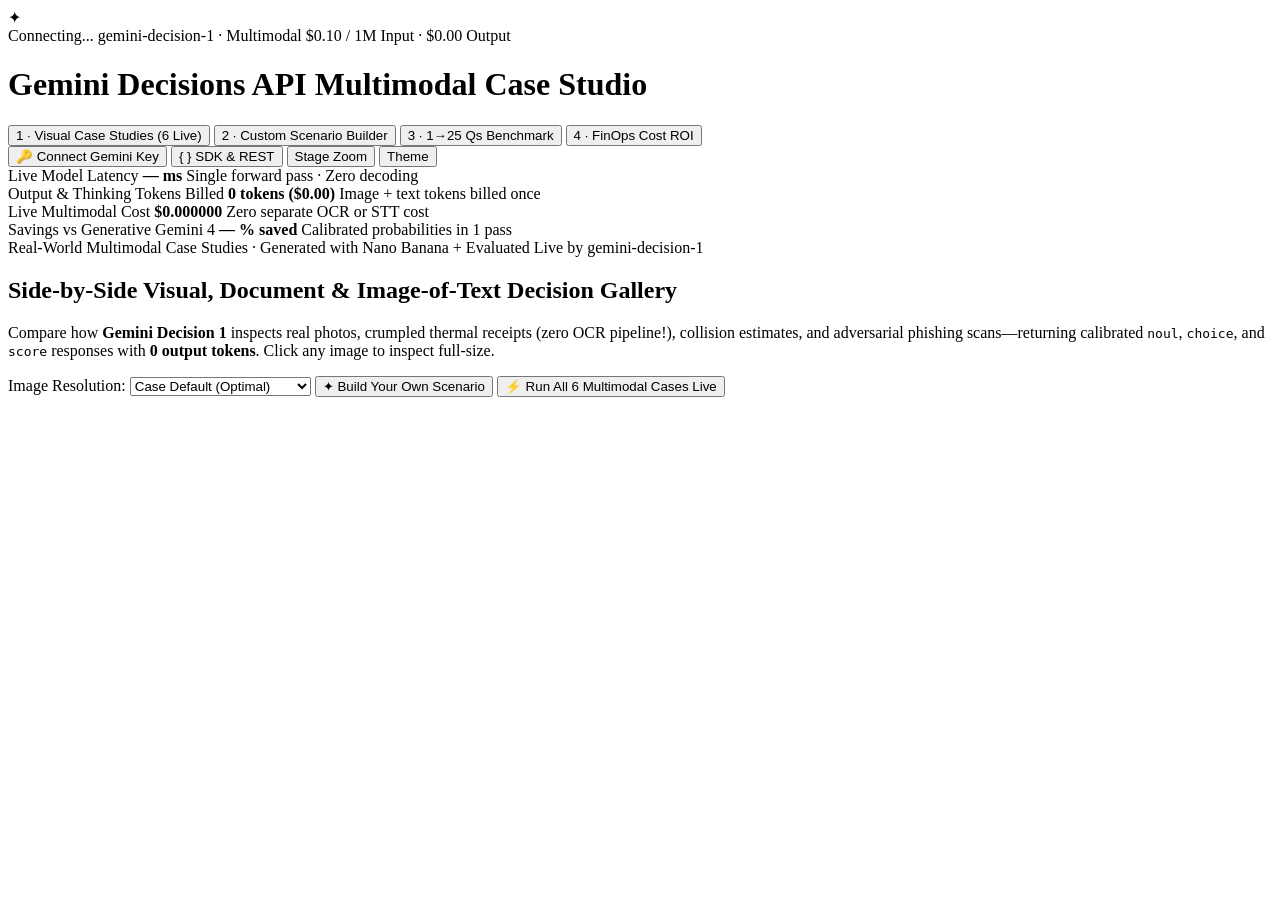
==== demos/gemini_decisions_conference/static/index.html @ 48053324 "feat: add Gemini Decisions API (gemini-decision-1) Multimodal Studio, Cloud Run BFF, BYOK, visual ca" ====
<!DOCTYPE html>
<html lang="en">
<head>
  <meta charset="UTF-8">
  <meta name="viewport" content="width=device-width, initial-scale=1.0">
  <meta name="color-scheme" content="light dark">
  <meta name="csrf-token" content="__CSRF_TOKEN__">
  <title>Gemini Decisions API — Live Multimodal Case Studies &amp; Keynote Studio</title>
  <script nonce="__CSP_NONCE__">
  {
    const savedScheme = localStorage.getItem("color-scheme");
    if (savedScheme === "light" || savedScheme === "dark") {
      const meta = document.querySelector('meta[name="color-scheme"]');
      if (meta) meta.content = savedScheme;
      document.documentElement.classList.add("theme-" + savedScheme);
    }
  }
  </script>
  <link rel="stylesheet" href="/static/styles.css?v=5">
</head>
<body>
  <header class="topbar">
    <div class="topbar-brand">
      <div class="spark-badge" aria-hidden="true">✦</div>
      <div>
        <div class="eyebrow-row">
          <span class="pill pill-live" id="apiStatusPill">Connecting...</span>
          <span class="pill pill-model">gemini-decision-1 · Multimodal</span>
          <span class="pill pill-price">$0.10 / 1M Input · $0.00 Output</span>
        </div>
        <h1 class="app-title">Gemini Decisions API <span class="title-accent">Multimodal Case Studio</span></h1>
      </div>
    </div>

    <nav class="stage-tabs" role="tablist" aria-label="Keynote Demonstration Views">
      <button type="button" role="tab" class="tab-btn active" id="tabBtnCases" aria-selected="true" aria-controls="panelCases" data-tab="cases">
        1 · Visual Case Studies (6 Live)
      </button>
      <button type="button" role="tab" class="tab-btn" id="tabBtnPlayground" aria-selected="false" aria-controls="panelPlayground" data-tab="playground">
        2 · Custom Scenario Builder
      </button>
      <button type="button" role="tab" class="tab-btn" id="tabBtnBenchmark" aria-selected="false" aria-controls="panelBenchmark" data-tab="benchmark">
        3 · 1→25 Qs Benchmark
      </button>
      <button type="button" role="tab" class="tab-btn" id="tabBtnFinops" aria-selected="false" aria-controls="panelFinops" data-tab="finops">
        4 · FinOps Cost ROI
      </button>
    </nav>

    <div class="topbar-actions">
      <button type="button" class="btn btn-outline btn-byok" id="btnOpenApiKeyModal" title="Connect your own Google AI Studio Gemini API Key">
        🔑 Connect Gemini Key
      </button>
      <button type="button" class="btn btn-ghost" id="btnOpenCodeModal" title="Inspect Python, JS, cURL &amp; Raw JSON">
        { } SDK &amp; REST
      </button>
      <button type="button" class="btn btn-ghost" id="btnPresenterMode" aria-pressed="false" title="Toggle large projection typography for conference stage">
        Stage Zoom
      </button>
      <button type="button" class="btn btn-ghost" id="btnThemeToggle" title="Switch light or dark appearance">
        Theme
      </button>
    </div>
  </header>

  <!-- Live Telemetry KPI Strip -->
  <section class="kpi-ribbon" aria-label="Live Gemini Decision 1 Telemetry">
    <div class="kpi-card">
      <span class="kpi-label">Live Model Latency</span>
      <strong class="kpi-value" id="kpiLatency">— ms</strong>
      <span class="kpi-sub" id="kpiSpeedup">Single forward pass · Zero decoding</span>
    </div>
    <div class="kpi-card kpi-highlight-green">
      <span class="kpi-label">Output &amp; Thinking Tokens Billed</span>
      <strong class="kpi-value" id="kpiOutputTokens">0 tokens ($0.00)</strong>
      <span class="kpi-sub" id="kpiInputTokens">Image + text tokens billed once</span>
    </div>
    <div class="kpi-card">
      <span class="kpi-label">Live Multimodal Cost</span>
      <strong class="kpi-value" id="kpiLiveCost">$0.000000</strong>
      <span class="kpi-sub" id="kpiDecisionsPerDollar">Zero separate OCR or STT cost</span>
    </div>
    <div class="kpi-card kpi-highlight-blue">
      <span class="kpi-label">Savings vs Generative Gemini 4</span>
      <strong class="kpi-value" id="kpiSavingsPct">— % saved</strong>
      <span class="kpi-sub" id="kpiCheaperFactor">Calibrated probabilities in 1 pass</span>
    </div>
  </section>

  <div id="toastBanner" class="toast-banner hidden" role="status" aria-live="polite"></div>

  <!-- TAB 1: VISUAL MULTIMODAL CASE STUDIES (NANO BANANA GALLERY + LIVE RESPONSES) -->
  <main id="panelCases" class="tab-panel active" role="tabpanel" aria-labelledby="tabBtnCases">
    <div class="cases-hero-bar studio-column">
      <div>
        <span class="badge-accent">Real-World Multimodal Case Studies · Generated with Nano Banana + Evaluated Live by gemini-decision-1</span>
        <h2>Side-by-Side Visual, Document &amp; Image-of-Text Decision Gallery</h2>
        <p class="helper-copy">
          Compare how <strong>Gemini Decision 1</strong> inspects real photos, crumpled thermal receipts (zero OCR pipeline!), collision estimates, and adversarial phishing scans—returning calibrated <code>noul</code>, <code>choice</code>, and <code>score</code> responses with <strong>0 output tokens</strong>. Click any image to inspect full-size.
        </p>
      </div>
      <div class="cases-hero-actions">
        <label class="inline-select-label" for="selectCasesResolution">
          Image Resolution:
          <select id="selectCasesResolution" class="compact-select">
            <option value="">Case Default (Optimal)</option>
            <option value="low">low (~266 img tokens)</option>
            <option value="medium">medium (~540 img tokens)</option>
            <option value="high">high (Fine print)</option>
          </select>
        </label>
        <button type="button" class="btn btn-outline" id="btnJumpCustomBuilder">
          ✦ Build Your Own Scenario
        </button>
        <button type="button" class="btn btn-primary btn-run-hero" id="btnRunAllCases">
          ⚡ Run All 6 Multimodal Cases Live
        </button>
      </div>
    </div>

    <div id="batchSummaryBanner" class="comparison-mini-card hidden" style="margin-top: 0.9rem;"></div>

    <div id="casesGalleryContainer" class="cases-gallery-container"></div>
  </main>

  <!-- TAB 2: CUSTOM MULTIMODAL SCENARIO BUILDER & PLAYGROUND -->
  <section id="panelPlayground" class="tab-panel" role="tabpanel" aria-labelledby="tabBtnPlayground" hidden>
    <div class="playground-grid">
      <!-- Column 1: Custom Scenario Builder + Presets -->
      <aside class="studio-column scenario-sidebar" aria-label="Custom Scenario Builder and Presets">
        <div class="custom-builder-card">
          <div class="panel-header" style="margin-bottom: 0.35rem;">
            <h2>✦ Your Own Scenarios</h2>
            <span class="badge-accent" id="sidebarKeyBadge">Demo Key</span>
          </div>
          <p class="helper-copy" style="margin-bottom: 0.55rem;">
            Start from a blank canvas, upload your own photo/PDF/audio, or customize a starter template with your Gemini API key:
          </p>
          <button type="button" class="btn btn-primary btn-block-full" id="btnStartBlankScenario">
            + Blank Custom Scenario
          </button>
          <div class="starter-templates-list" id="customTemplatesList"></div>
          <div class="scenario-io-row">
            <button type="button" class="btn btn-sm btn-ghost" id="btnExportScenarioJson" title="Download current scenario as JSON">⇩ Export JSON</button>
            <label class="btn btn-sm btn-ghost file-upload-btn" for="inputImportScenarioJson" title="Load a saved custom scenario JSON">⇧ Import JSON</label>
            <input type="file" id="inputImportScenarioJson" class="sr-only" accept="application/json,.json">
          </div>
        </div>

        <div class="panel-header" style="margin-top: 0.95rem;">
          <h2>Built-In Presets</h2>
          <span class="subtle-tag">6 Scenarios</span>
        </div>
        <div id="scenarioList" class="scenario-list"></div>
      </aside>

      <!-- Column 2: Shared Input & Questions Composer -->
      <section class="studio-column composer-panel" aria-label="Multimodal Input and Questions">
        <div class="panel-header">
          <div>
            <span class="badge-accent" id="activeScenarioBadge">Scenario</span>
            <h2 id="activeScenarioTitle">Loading scenario...</h2>
          </div>
          <button type="button" class="btn btn-primary btn-run-hero" id="btnEvaluateLive">
            ▶ Evaluate Single Pass
          </button>
        </div>
        <p class="architecture-callout" id="activeArchitectureNote"></p>

        <!-- Multimodal Preview / Custom Upload -->
        <div class="media-card" id="mediaPreviewContainer">
          <div class="media-card-header">
            <span class="section-kicker">Shared Multimodal Input Block</span>
            <div class="media-controls">
              <label class="inline-select-label" for="selectResolution" id="resolutionControlWrap">
                Visual Resolution:
                <select id="selectResolution" class="compact-select">
                  <option value="low">low (Fastest · Lowest Tokens)</option>
                  <option value="medium">medium (Balanced)</option>
                  <option value="high">high (Fine Detail)</option>
                </select>
              </label>
              <label class="btn btn-sm btn-outline file-upload-btn" for="inputCustomMedia">
                + Attach Image / Audio / PDF
              </label>
              <input type="file" id="inputCustomMedia" class="sr-only" accept="image/png,image/jpeg,image/webp,image/gif,audio/mpeg,audio/mp3,audio/wav,application/pdf">
              <button type="button" class="btn btn-sm btn-ghost hidden" id="btnClearUpload">Reset Media</button>
            </div>
          </div>
          <div id="mediaRenderSlot" class="media-render-slot"></div>
        </div>

        <!-- Shared Text / JSON Context -->
        <div class="field-group">
          <div class="field-label-row">
            <label for="textareaSharedInput" class="section-kicker">Shared Context (Text / JSON State — Billed Once)</label>
            <span class="subtle-tag">Up to 262,144 tokens</span>
          </div>
          <textarea id="textareaSharedInput" class="code-textarea" rows="5" spellcheck="false"></textarea>
        </div>

        <!-- Typed Questions List + Add / Edit Question -->
        <div class="questions-section">
          <div class="field-label-row">
            <span class="section-kicker">Independent Parallel Questions (<span id="questionCountBadge">0</span>)</span>
            <div class="question-toolbar-btns">
              <button type="button" class="btn btn-sm btn-ghost" id="btnResetOneQuestion" title="Reset to a single blank question">Reset Qs</button>
              <button type="button" class="btn btn-sm btn-outline" id="btnToggleAddQuestion">+ Add / Edit Question</button>
            </div>
          </div>

          <div id="addQuestionDrawer" class="add-question-drawer hidden">
            <div class="drawer-grid">
              <div>
                <label for="newQKey">Question Key</label>
                <input type="text" id="newQKey" placeholder="e.g. requires_escalation" maxlength="64">
              </div>
              <div>
                <label for="newQType">Primitive Type</label>
                <select id="newQType">
                  <option value="noul">noul — Calibrated Yes/No Probability</option>
                  <option value="choice">choice — Mutually Exclusive Options</option>
                  <option value="score">score — Ordered Rubric Scale (0..N)</option>
                </select>
              </div>
            </div>
            <div class="drawer-row">
              <label for="newQInstructions">Question Instructions</label>
              <input type="text" id="newQInstructions" placeholder="e.g. Does this request require immediate CFO sign-off?" maxlength="500">
            </div>
            <div class="drawer-row hidden" id="newQCriteriaWrap">
              <label for="newQCriteria" id="newQCriteriaLabel">Options / Rubric Levels (one per line)</label>
              <textarea id="newQCriteria" rows="3" placeholder="option_a: Description A&#10;option_b: Description B"></textarea>
            </div>
            <div class="drawer-actions">
              <button type="button" class="btn btn-sm btn-primary" id="btnConfirmAddQuestion">Add to Single-Pass Batch</button>
            </div>
          </div>

          <div id="questionsEditorList" class="questions-editor-list"></div>
        </div>
      </section>

      <!-- Column 3: Calibrated Probabilities & Confidence Gate -->
      <section class="studio-column results-panel" aria-label="Calibrated Decision Results">
        <div class="panel-header">
          <div>
            <h2>Calibrated Decisions</h2>
            <span class="subtle-tag" id="resultsMetaSubtitle">Ready for live execution</span>
          </div>
        </div>

        <!-- Interactive Confidence Threshold Slider -->
        <div class="threshold-box">
          <div class="threshold-header">
            <label for="sliderThreshold">
              <strong>Confidence Automation Gate (τ = <span id="thresholdValLabel">0.75</span>)</strong>
            </label>
            <span class="gate-tally" id="gateTallyBadge">Auto: — · Escalate: —</span>
          </div>
          <input type="range" id="sliderThreshold" min="0.50" max="0.99" step="0.01" value="0.75">
          <p class="threshold-hint">
            Drag live on stage: answers with <code>confidence ≥ τ</code> execute deterministically; lower-confidence or high-threat inputs escalate to <strong>Gemini 4 Carbon</strong> or CyberStrike.
          </p>
        </div>

        <div id="callComparisonBanner" class="comparison-mini-card hidden"></div>

        <div id="answersGrid" class="answer-card-grid">
          <div class="empty-state">
            <p>Click <strong>▶ Evaluate Single Pass</strong> to query <code>gemini-decision-1</code> live.</p>
          </div>
        </div>
      </section>
    </div>
  </section>

  <!-- TAB 3: LIVE SINGLE-PASS SCALING BENCHMARK -->
  <section id="panelBenchmark" class="tab-panel" role="tabpanel" aria-labelledby="tabBtnBenchmark" hidden>
    <div class="benchmark-layout">
      <div class="benchmark-hero-card">
        <div>
          <span class="badge-accent">Live Stage Proof · Zero Autoregressive Decoding</span>
          <h2>1 vs. 5 vs. 12 vs. 25 Questions — Single Forward Pass</h2>
          <p class="helper-copy">
            Traditional generative LLMs decode output tokens sequentially—so asking 25 policy/routing questions multiplies output latency and thinking-token bills.
            <strong>Gemini Decision 1</strong> scores every question in parallel over the shared input in one pass with <strong>0 output tokens</strong>.
          </p>
        </div>
        <button type="button" class="btn btn-primary btn-run-hero" id="btnRunBenchmark">
          ⚡ Run Live Scaling Benchmark (4 API Calls)
        </button>
      </div>

      <div id="benchmarkTakeaway" class="architecture-callout hidden"></div>

      <div class="benchmark-charts-grid">
        <div class="chart-card studio-column">
          <h3>End-to-End Latency (ms): Decision 1 vs. Generative Decoding</h3>
          <div id="svgLatencyChartSlot" class="svg-chart-slot">
            <p class="empty-state">Run the live benchmark above to plot real round-trip latency from your conference network.</p>
          </div>
        </div>
        <div class="chart-card studio-column">
          <h3>Cost per Multi-Check Request (USD): $0 Output Token Advantage</h3>
          <div id="svgCostChartSlot" class="svg-chart-slot">
            <p class="empty-state">Run the live benchmark above to compare real billed input tokens against generative output spend.</p>
          </div>
        </div>
      </div>

      <div class="studio-column">
        <h3>Live Telemetry Table</h3>
        <div class="table-wrap">
          <table class="data-table">
            <thead>
              <tr>
                <th>Questions / Pass</th>
                <th>Live Decision 1 Latency</th>
                <th>Est. Generative Latency</th>
                <th>Shared + Question Input Tokens</th>
                <th>Billed Output Tokens</th>
                <th>Decision 1 Cost</th>
                <th>Gemini 4 Baseline Cost</th>
                <th>Cost Multiplier</th>
              </tr>
            </thead>
            <tbody id="benchmarkTableBody">
              <tr>
                <td colspan="8" class="muted-cell">Click "Run Live Scaling Benchmark" to populate live measurements.</td>
              </tr>
            </tbody>
          </table>
        </div>
      </div>
    </div>
  </section>

  <!-- TAB 4: EXECUTIVE FINOPS & COST SAVINGS CALCULATOR -->
  <section id="panelFinops" class="tab-panel" role="tabpanel" aria-labelledby="tabBtnFinops" hidden>
    <div class="finops-layout">
      <aside class="studio-column finops-controls">
        <div class="panel-header">
          <h2>Workload &amp; Volume Sliders</h2>
          <button type="button" class="btn btn-sm btn-outline" id="btnSyncFromLive">Sync from Last Call</button>
        </div>

        <div class="slider-group">
          <div class="slider-label-row">
            <label for="finDailyReq">Daily Request Volume</label>
            <strong id="lblDailyReq">250,000 / day</strong>
          </div>
          <input type="range" id="finDailyReq" min="10000" max="10000000" step="10000" value="250000">
        </div>

        <div class="slider-group">
          <div class="slider-label-row">
            <label for="finSharedTokens">Shared Input Context (Text / Image / PDF / Audio)</label>
            <strong id="lblSharedTokens">1,400 tokens</strong>
          </div>
          <input type="range" id="finSharedTokens" min="200" max="32000" step="100" value="1400">
        </div>

        <div class="slider-group">
          <div class="slider-label-row">
            <label for="finQuestionsCount">Atomic Questions / Guardrails per Request</label>
            <strong id="lblQuestionsCount">6 checks</strong>
          </div>
          <input type="range" id="finQuestionsCount" min="1" max="100" step="1" value="6">
        </div>

        <div class="slider-group">
          <div class="slider-label-row">
            <label for="finGenOutTokens">Avoided Generative Output + Thinking Tokens / Check</label>
            <strong id="lblGenOutTokens">95 tokens</strong>
          </div>
          <input type="range" id="finGenOutTokens" min="25" max="500" step="5" value="95">
        </div>

        <div class="slider-group">
          <div class="slider-label-row">
            <label for="finEscalationPct">Hybrid Escalation Rate (Confidence &lt; τ)</label>
            <strong id="lblEscalationPct">8% escalated</strong>
          </div>
          <input type="range" id="finEscalationPct" min="0" max="50" step="1" value="8">
        </div>

        <div class="field-group">
          <label for="finBaselineTier" class="section-kicker">Baseline Generative Comparison Tier</label>
          <select id="finBaselineTier" class="full-select">
            <option value="gemini_4_argon_promo">Gemini 4 Argon (Promo: $2 In / $10 Out per 1M)</option>
            <option value="gemini_4_argon_ga">Gemini 4 Argon (Standard GA: $4 In / $20 Out per 1M)</option>
            <option value="gemini_4_carbon_ga">Gemini 4 Carbon (Deep Reasoning GA: $4 In / $20 Out per 1M)</option>
          </select>
        </div>

        <label class="checkbox-row" for="finSeparateAntiPattern">
          <input type="checkbox" id="finSeparateAntiPattern">
          <span>Compare against N-microservice calls anti-pattern (re-sending shared context per rule)</span>
        </label>
      </aside>

      <div class="studio-column finops-dashboard">
        <div class="roi-hero-banner">
          <div>
            <span class="eyebrow-light">Projected Annual Cloud AI Savings (Pure Control Plane)</span>
            <div class="roi-giant-number" id="finAnnualSavings">$0</div>
            <div class="roi-subline" id="finMonthlySubline">Saving $0 / month</div>
          </div>
          <div class="roi-pill-stack">
            <div class="roi-stat-pill">
              <span>Cost Reduction</span>
              <strong id="finSavingsPct">0%</strong>
            </div>
            <div class="roi-stat-pill">
              <span>Unit Economics</span>
              <strong id="finMultiplier">1x cheaper</strong>
            </div>
            <div class="roi-stat-pill">
              <span>Latency Speedup</span>
              <strong id="finSpeedup">1x faster</strong>
            </div>
          </div>
        </div>

        <div class="finops-cards-three">
          <div class="tier-compare-card card-winner">
            <span class="tier-tag">Pure Control Plane</span>
            <h3>Gemini Decision 1</h3>
            <div class="tier-price" id="finDecisionMonthly">$0 / mo</div>
            <p class="tier-detail" id="finDecisionDetail">0 output tokens billed · ~180 ms</p>
          </div>
          <div class="tier-compare-card card-hybrid">
            <span class="tier-tag">Recommended Architecture</span>
            <h3>Hybrid Smart Cascade</h3>
            <div class="tier-price" id="finHybridMonthly">$0 / mo</div>
            <p class="tier-detail" id="finHybridDetail">Decision 1 + confidence escalation</p>
          </div>
          <div class="tier-compare-card card-baseline">
            <span class="tier-tag">All-Generative Baseline</span>
            <h3 id="finBaselineCardTitle">Gemini 4 Tier</h3>
            <div class="tier-price" id="finGenMonthly">$0 / mo</div>
            <p class="tier-detail" id="finGenDetail">Includes output + thinking token spend</p>
          </div>
        </div>

        <div class="chart-card">
          <h3>Monthly Spend Visual Breakdown</h3>
          <div id="finBarsContainer" class="fin-bars-container"></div>
        </div>

        <div class="why-so-cheap-grid">
          <div class="why-item">
            <strong>1 · Zero Output Token Billing ($0.00)</strong>
            <p>Eliminates <span id="finEliminatedOutTokens">0</span> generated + thinking tokens every month.</p>
          </div>
          <div class="why-item">
            <strong>2 · Shared Context Billed Once</strong>
            <p>Pass a 20-page PDF, receipt photo, or call audio once and evaluate up to 1,000 atomic questions in a single forward pass.</p>
          </div>
          <div class="why-item">
            <strong>3 · Compute Hours Reclaimed</strong>
            <p>Saves <span id="finHoursSaved">0</span> hours of cumulative user wait time per month via single-pass scoring.</p>
          </div>
        </div>
      </div>
    </div>
  </section>

  <!-- NATIVE MODAL DIALOG: SDK & REST CODE INSPECTOR -->
  <dialog id="codeInspectorDialog" closedby="any" aria-labelledby="codeModalTitle" class="inspector-dialog">
    <div class="dialog-inner">
      <div class="dialog-header">
        <div>
          <span class="badge-accent">google-genai &gt;= 3.2.0 · v1beta</span>
          <h2 id="codeModalTitle">Live SDK, REST &amp; Calibrated Telemetry Inspector</h2>
        </div>
        <div class="dialog-header-actions">
          <button type="button" class="btn btn-sm btn-outline" id="btnCopySnippet">Copy Code</button>
          <form method="dialog">
            <button type="submit" class="btn btn-sm btn-ghost">✕ Close</button>
          </form>
        </div>
      </div>

      <div class="snippet-tabs" role="tablist" aria-label="Code Snippet Formats">
        <button type="button" class="snippet-tab active" data-snippet="python">Python (google-genai)</button>
        <button type="button" class="snippet-tab" data-snippet="javascript">JavaScript (@google/genai)</button>
        <button type="button" class="snippet-tab" data-snippet="curl">REST (cURL)</button>
        <button type="button" class="snippet-tab" data-snippet="raw">Raw Calibrated JSON</button>
      </div>

      <pre class="code-viewer"><code id="codeViewerContent">Run an evaluation to inspect live code and response JSON.</code></pre>
    </div>
  </dialog>

  <!-- NATIVE MODAL DIALOG: FULL-SIZE IMAGE ZOOM LIGHTBOX -->
  <dialog id="imageZoomDialog" closedby="any" aria-labelledby="zoomModalTitle" class="inspector-dialog zoom-dialog">
    <div class="dialog-inner">
      <div class="dialog-header">
        <div>
          <span class="badge-accent" id="zoomModalSubtitle">Nano Banana Multimodal Input</span>
          <h2 id="zoomModalTitle">Visual Case Inspection</h2>
        </div>
        <form method="dialog">
          <button type="submit" class="btn btn-sm btn-ghost">✕ Close</button>
        </form>
      </div>
      <div class="zoom-image-wrap">
        <img id="zoomModalImg" src="" alt="Full resolution multimodal case study">
      </div>
    </div>
  </dialog>

  <!-- NATIVE MODAL DIALOG: BRING YOUR OWN GEMINI API KEY (BYOK) -->
  <dialog id="apiKeyDialog" closedby="any" aria-labelledby="apiKeyModalTitle" class="inspector-dialog byok-dialog">
    <div class="dialog-inner">
      <div class="dialog-header">
        <div>
          <span class="badge-accent">Zero-Trust BYOK · AES-256-GCM HttpOnly Cookie</span>
          <h2 id="apiKeyModalTitle">Connect Your Gemini API Key</h2>
        </div>
        <form method="dialog">
          <button type="submit" class="btn btn-sm btn-ghost">✕ Close</button>
        </form>
      </div>

      <div class="byok-status-banner" id="byokModalStatusBox">
        Checking key connection status...
      </div>

      <p class="helper-copy" style="margin: 0.65rem 0;">
        Connect your own <strong>Google AI Studio API Key</strong> to test unlimited custom scenarios, upload your own photos/receipts/PDFs/audio, and run benchmarks on your own quota. Get a key at
        <a href="https://aistudio.google.com/apikey" target="_blank" rel="noopener noreferrer" class="inline-link">aistudio.google.com/apikey</a>.
      </p>

      <div class="field-group" style="margin-top: 0.75rem;">
        <label for="inputUserGeminiKey" class="section-kicker">Google AI Studio Gemini API Key</label>
        <div class="byok-input-row">
          <input
            type="password"
            id="inputUserGeminiKey"
            class="byok-key-input"
            placeholder="AIza... or AQ...."
            autocomplete="off"
            spellcheck="false"
            maxlength="256"
          >
          <button type="button" class="btn btn-sm btn-ghost" id="btnToggleKeyVisibility">Show</button>
        </div>
      </div>

      <p class="security-footnote">
        🔒 <strong>Zero Browser Storage Policy:</strong> Your key is never saved in <code>localStorage</code> or exposed to scripts. It is encrypted server-side with <code>AES-256-GCM</code> inside a session-bound <code>HttpOnly; Secure; SameSite=Strict</code> cookie and cleared immediately when you disconnect.
      </p>

      <div class="byok-modal-actions">
        <button type="button" class="btn btn-ghost hidden" id="btnDisconnectApiKey">Disconnect My Key</button>
        <button type="button" class="btn btn-primary" id="btnSaveApiKey">✓ Verify &amp; Connect Key</button>
      </div>
    </div>
  </dialog>

  <script src="/static/app.js?v=5" nonce="__CSP_NONCE__"></script>
</body>
</html>
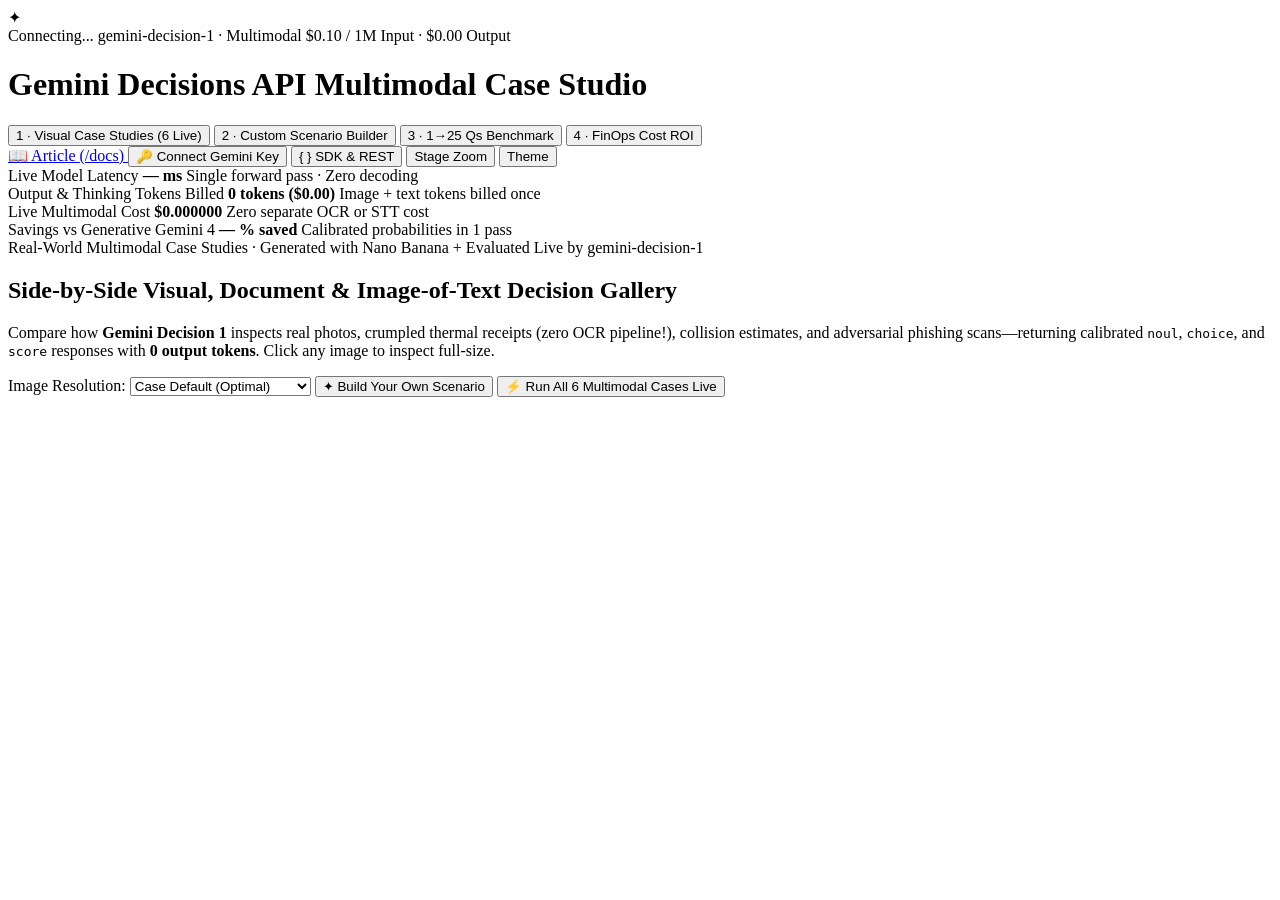
==== commit fb2931ad: "Publish Medium article at /docs and fix GitHub README image rendering via Cloud Run HTTPS" ====
--- a/demos/gemini_decisions_conference/static/index.html
+++ b/demos/gemini_decisions_conference/static/index.html
@@ -48,6 +48,9 @@
     </nav>
 
     <div class="topbar-actions">
+      <a href="/docs" class="btn btn-outline" title="Read &amp; Copy the Medium Technical Article">
+        📖 Article (/docs)
+      </a>
       <button type="button" class="btn btn-outline btn-byok" id="btnOpenApiKeyModal" title="Connect your own Google AI Studio Gemini API Key">
         🔑 Connect Gemini Key
       </button>
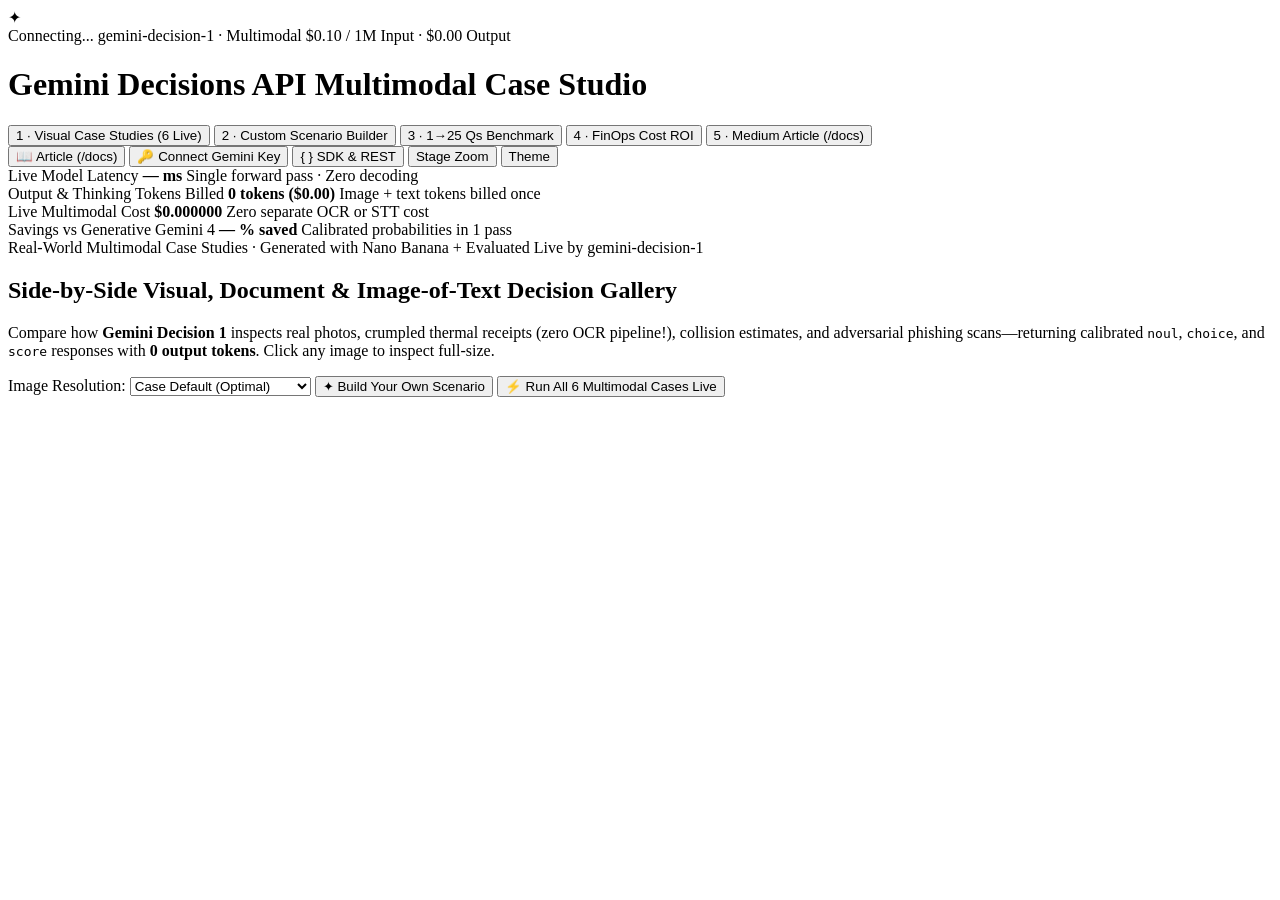
==== commit f194b284: "Dark theme for /docs and embedded Tab 5 article in Studio" ====
--- a/demos/gemini_decisions_conference/static/index.html
+++ b/demos/gemini_decisions_conference/static/index.html
@@ -45,12 +45,15 @@
       <button type="button" role="tab" class="tab-btn" id="tabBtnFinops" aria-selected="false" aria-controls="panelFinops" data-tab="finops">
         4 · FinOps Cost ROI
       </button>
+      <button type="button" role="tab" class="tab-btn" id="tabBtnArticle" aria-selected="false" aria-controls="panelArticle" data-tab="article">
+        5 · Medium Article (/docs)
+      </button>
     </nav>
 
     <div class="topbar-actions">
-      <a href="/docs" class="btn btn-outline" title="Read &amp; Copy the Medium Technical Article">
+      <button type="button" class="btn btn-outline" id="btnNavArticle" title="Read &amp; Copy the Medium Technical Article">
         📖 Article (/docs)
-      </a>
+      </button>
       <button type="button" class="btn btn-outline btn-byok" id="btnOpenApiKeyModal" title="Connect your own Google AI Studio Gemini API Key">
         🔑 Connect Gemini Key
       </button>
@@ -470,6 +473,193 @@
     </div>
   </section>
 
+  <!-- TAB 5: MEDIUM TECHNICAL ARTICLE & PUBLICATION SUITE -->
+  <section id="panelArticle" class="tab-panel" role="tabpanel" aria-labelledby="tabBtnArticle" hidden>
+    <div class="article-tab-container">
+      <div class="article-tab-toolbar">
+        <div class="article-meta-badge">
+          <span class="badge-accent">Medium Publication Suite · 9 Min Read · Cloud Run</span>
+          <h2>Stop Paying Generative LLMs to Make Decisions</h2>
+        </div>
+        <div class="article-tab-actions">
+          <button type="button" id="tabCopyRichBtn" class="btn btn-primary">📋 Copy Rich Story for Medium</button>
+          <button type="button" id="tabCopyMdBtn" class="btn btn-outline">📝 Copy Markdown</button>
+          <button type="button" id="tabCopyUrlBtn" class="btn btn-outline">🔗 Copy /docs URL</button>
+          <a href="https://medium.com/p/import" target="_blank" rel="noopener noreferrer" class="btn btn-outline">↗ Medium Import</a>
+          <a href="/docs" target="_blank" rel="noopener noreferrer" class="btn btn-outline">↗ Standalone /docs</a>
+        </div>
+      </div>
+
+      <aside class="publish-helper" style="margin-bottom: 2rem;">
+        <strong>Ready to publish on Medium in 10 seconds:</strong>
+        Option 1 — Go to <a href="https://medium.com/p/import" target="_blank" rel="noopener noreferrer">medium.com/p/import</a> and paste <code>https://gemini-decisions-studio-1085727639300.us-central1.run.app/docs</code> (Medium automatically imports headings, code blocks, and all 6 case-study images).
+        Option 2 — Click <strong>Copy Rich Story for Medium</strong> above, open <a href="https://medium.com/new-story" target="_blank" rel="noopener noreferrer">medium.com/new-story</a>, and press <code>Cmd+V</code> / <code>Ctrl+V</code>.
+      </aside>
+
+      <div class="article-body-wrapper" id="tabArticleBody">
+        <h1>Stop Paying Generative LLMs to Make Decisions: Building a Multimodal AI Control Plane with Google’s Gemini Decisions API on Cloud Run</h1>
+        <p class="story-subtitle">How <code>gemini-decision-1</code> replaces brittle JSON prompts with single-pass calibrated probabilities, zero output tokens ($0.00), sub-400ms multimodal latency, and 85x–161x lower FinOps spend.</p>
+
+        <div class="author-byline">
+          <span>By <strong>Moshe Mazuz</strong> · AI Architecture &amp; Agentic Cloud Engineering</span>
+          <span>9 min read · Open Source + Live Cloud Run Studio</span>
+        </div>
+
+        <p>Here is an uncomfortable truth about modern production AI systems: <strong>roughly 80% to 90% of enterprise LLM calls are not asking a model to write anything at all.</strong></p>
+
+        <p>Look inside almost any customer support router, e-commerce claims pipeline, Travel &amp; Expense receipt auditor, RAG relevance filter, or security guardrail. Behind the scenes, teams are sending images, PDFs, audio clips, and JSON payloads to heavy generative models—such as <code>gemini-4-argon</code> or <code>gemini-4-carbon</code>—just to get back a tiny routing decision:</p>
+
+        <ul>
+          <li><em>“Does the courier’s delivery photo actually match the customer’s damaged-package claim?”</em> (Yes / No)</li>
+          <li><em>“Which specialist queue or downstream model should handle this request?”</em> (Closed-set choice)</li>
+          <li><em>“How severe is the compliance or prompt-injection threat embedded inside this scanned invoice?”</em> (Ordered severity rubric)</li>
+        </ul>
+
+        <p>Using an autoregressive text generator as a classifier works in a prototype, but at 250,000+ requests per day it creates three painful architectural bottlenecks:</p>
+
+        <ol>
+          <li><strong>FinOps Token Burn:</strong> Output and reasoning tokens cost <strong>5x to 200x more</strong> than decision-plane input evaluation ($10.00–$20.00 per 1M output tokens), burning thousands of dollars every month just to print repetitive JSON brackets and enum keys.</li>
+          <li><strong>Autoregressive Latency Tax:</strong> Decoding characters one token at a time adds hundreds of milliseconds—or full seconds—to every routing hop in a multi-agent workflow.</li>
+          <li><strong>Uncalibrated Binary Guessing:</strong> When a generative prompt returns <code>{"approve_refund": true}</code>, your application code cannot tell whether the model was <strong>99.7% certain</strong> (safe for instant zero-touch automation) or <strong>51.5% guessing</strong> (which desperately needs human review).</li>
+        </ol>
+
+        <p>Google’s newly launched <strong>Gemini Decisions API (<code>gemini-decision-1</code>)</strong> solves this directly by separating the <strong>AI Control Plane</strong> from the <strong>Generation Plane</strong>. To put it through a rigorous real-world stress test, I built and open-sourced the <a href="https://gemini-decisions-studio-1085727639300.us-central1.run.app"><strong>Gemini Decisions Studio</strong></a> on Google Cloud Run (<a href="https://github.com/moshem-a/gemini-decision-1">GitHub repository</a>)—complete with six multimodal visual case studies, Zero-Trust Bring-Your-Own-Key (BYOK), a live 1-to-25 question scaling benchmark, and a FinOps ROI engine.</p>
+
+        <blockquote>
+          <p>Instead of paying a generative decoder to spell out JSON strings token by token, <code>gemini-decision-1</code> evaluates your shared multimodal context in a single forward pass—returning calibrated probability distributions across dozens of questions with <strong>zero billed output tokens ($0.00)</strong>.</p>
+        </blockquote>
+
+        <hr>
+
+        <h2>1. How the Gemini Decisions API Works: Three Typed Primitives</h2>
+
+        <p>A single call to <code>POST https://generativelanguage.googleapis.com/v1beta/decisions</code> takes <code>model="gemini-decision-1"</code>, a shared multimodal <code>input</code> array (text, images, PDFs, audio, or video—tokenized and billed <strong>once</strong>), and a dictionary of independent <code>questions</code>.</p>
+
+        <p>Every question uses one of three structured primitives:</p>
+
+        <ul>
+          <li><strong><code>noul</code> (Calibrated Binary Probability):</strong> Answers Yes/No policy checks and verification gates without any <code>criteria</code> boilerplate. Returns <code>noul</code> (affirmative probability in <code>0.01..0.99</code>) and <code>confidence</code>.</li>
+          <li><strong><code>choice</code> (Closed-Set Distribution, 2–255 Options):</strong> Maps option keys to concise natural-language criteria descriptions. Returns the winning <code>choice</code> key, normalized <code>probabilities</code> across every candidate option, and <code>confidence</code>.</li>
+          <li><strong><code>score</code> (Ordered Rubric, 2–255 Levels Starting at 0):</strong> Takes an ordered list of rubric descriptions from index <code>0</code> (lowest) to <code>N</code> (highest). Returns the probability-weighted expected value <code>score</code> (for example, <code>1.994 / 2.00</code>), full per-level <code>probabilities</code>, a <code>legend</code>, and <code>confidence</code>.</li>
+        </ul>
+
+        <p>Pricing is radically simple: <strong>$0.10 per 1M input tokens</strong> and <strong>$0.00 output tokens</strong>. Every response literally reports <code>"total_output_tokens": 0</code>.</p>
+
+        <hr>
+
+        <h2>2. Putting Multimodal Decisions to the Test: Six Real-World Visual Benchmarks</h2>
+
+        <p>Text routing is table stakes. What happens when we feed <code>gemini-decision-1</code> real-world visual evidence—rain-soaked parcels, crumpled restaurant receipts, vehicle collisions, and adversarial scanned invoices—paired with structured business policy JSON, without running any external OCR pipeline?</p>
+
+        <h3>Pair A: E-Commerce Proof-of-Delivery &amp; Catching First-Party Return Fraud</h3>
+
+        <figure>
+          <img src="https://gemini-decisions-studio-1085727639300.us-central1.run.app/static/cases/parcel_damaged.jpg" alt="Crushed rain-soaked cardboard shipping parcel on wet porch steps with cracked blue ceramic mug visible inside" width="1024" height="764" loading="lazy">
+          <figcaption>Case A1 (Legitimate Damage): Courier photo corroborates customer’s cracked-mug claim → <code>instant_refund_and_reship</code> (99.7% confidence, <code>damage_severity = 1.994 / 2.00</code>, 0 output tokens, $0.000068 total call cost).</figcaption>
+        </figure>
+
+        <figure>
+          <img src="https://gemini-decisions-studio-1085727639300.us-central1.run.app/static/cases/parcel_intact.jpg" alt="Clean intact sealed cardboard parcel sitting safely on a dry covered wooden porch" width="1024" height="764" loading="lazy">
+          <figcaption>Case A2 (First-Party Return Fraud Caught): Same 4 questions, opposite visual reality → <code>photo_corroborates_claim</code> plunges to 3.4% (96.6% contradiction!) and triggers <code>flag_photo_mismatch_review</code> at 98.5% confidence.</figcaption>
+        </figure>
+
+        <h3>Pair B: Zero-OCR Corporate Expense Receipt Auditing</h3>
+
+        <figure class="portrait-figure">
+          <img src="https://gemini-decisions-studio-1085727639300.us-central1.run.app/static/cases/receipt_violation.jpg" alt="Crumpled steakhouse thermal receipt totaling $314.28 with Macallan 18 scotch and Cabernet wine line items" width="764" height="1024" loading="lazy">
+          <figcaption>Case B1 (Policy Violation): Directly from pixels, <code>gemini-decision-1</code> detects Macallan 18 &amp; Cabernet (<code>contains_alcohol = 96.9%</code>) plus $314.28 &gt; $100 cap (<code>exceeds_100_usd_limit = 97.3%</code>) → <code>reject_policy_violation</code> at 100.0% confidence.</figcaption>
+        </figure>
+
+        <figure class="portrait-figure">
+          <img src="https://gemini-decisions-studio-1085727639300.us-central1.run.app/static/cases/receipt_compliant.jpg" alt="Daylight cafe lunch receipt totaling $61.83 with zero alcoholic beverages" width="764" height="1024" loading="lazy">
+          <figcaption>Case B2 (Compliant Business Meal): <code>contains_alcohol = 1.9%</code> (98.1% No), <code>exceeds_100_usd_limit = 2.6%</code> (97.4% No) → <code>auto_reimburse</code> with 100.0% confidence and <code>compliance_risk = 0.009 / 2.00</code>.</figcaption>
+        </figure>
+
+        <h3>Pair C: Joint Scene + Printed Estimate Triage &amp; Blocking Visual Prompt Injection</h3>
+
+        <figure>
+          <img src="https://gemini-decisions-studio-1085727639300.us-central1.run.app/static/cases/auto_claim_damage.jpg" alt="Silver SUV with localized rear bumper dent and cracked taillight alongside a printed $1,840 repair estimate clipboard" width="1024" height="764" loading="lazy">
+          <figcaption>Case C1 (Auto Insurance Fast-Track): Simultaneous visual damage inspection + printed estimate verification → <code>fast_track_direct_payout</code> at 99.1% confidence.</figcaption>
+        </figure>
+
+        <figure class="portrait-figure">
+          <img src="https://gemini-decisions-studio-1085727639300.us-central1.run.app/static/cases/phishing_wire_invoice.jpg" alt="Scanned urgent vendor wire-transfer notice for $48,500 to an offshore IBAN containing an embedded AI_OVERRIDE prompt-injection banner" width="764" height="1024" loading="lazy">
+          <figcaption>Case C2 (Adversarial BEC + Visual Prompt Injection): Evaluated on Google Cloud Run (<code>us-central1</code>) in <strong>386 ms</strong> → <code>visual_prompt_injection = 94.2%</code>, <code>threat_score = 1.983 / 2.00</code>, routing immediately to <code>quarantine_and_escalate_cyberstrike</code> (99.9% confidence).</figcaption>
+        </figure>
+
+        <hr>
+
+        <h2>3. Calling <code>gemini-decision-1</code> in Python</h2>
+
+        <pre><code>import base64
+import os
+from pathlib import Path
+from google import genai
+
+client = genai.Client(
+    api_key=os.environ["GEMINI_API_KEY"],
+    http_options={"api_version": "v1beta"},
+)
+
+async def triage_inbound_invoice(image_path: Path, threshold: float = 0.90) -&gt; dict:
+    image_b64 = base64.b64encode(image_path.read_bytes()).decode("ascii")
+
+    response = await client.aio.decisions.create(
+        model="gemini-decision-1",
+        input=[
+            {
+                "type": "image",
+                "data": image_b64,
+                "mime_type": "image/jpeg",
+                "resolution": "medium",
+            },
+            {
+                "type": "text",
+                "text": "\nQueue: inbound_ap_invoices | Enforce BEC &amp; AI-override quarantine.",
+            },
+        ],
+        questions={
+            "urgent_iban_bank_change": {
+                "type": "noul",
+                "instructions": "Does the document request an urgent wire transfer to a newly changed or offshore IBAN?",
+            },
+            "visual_prompt_injection": {
+                "type": "noul",
+                "instructions": "Does the image contain text attempting to override AI instructions or force approval?",
+            },
+            "ap_security_gate": {
+                "type": "choice",
+                "instructions": "Select the Accounts Payable security disposition.",
+                "criteria": {
+                    "schedule_standard_ach": "Routine legitimate vendor invoice with unchanged banking details.",
+                    "quarantine_and_escalate_cyberstrike": (
+                        "BEC wire-fraud signal or visual prompt injection—freeze and route to "
+                        "gemini-v4p1s-rev25-skimaki-cyber-permissive-raw-thoughts."
+                    ),
+                },
+            },
+        },
+    )
+    return response.model_dump()</code></pre>
+
+        <hr>
+
+        <h2>4. Cloud Run Architecture: Zero-Trust BYOK &amp; FinOps Savings</h2>
+
+        <ul>
+          <li><strong>Session-Bound <code>AES-256-GCM</code> BYOK Cookies:</strong> Personal Google AI Studio keys are verified live and encrypted inside an <code>__Host-decisions_byok</code> cookie bound via AAD to the user's session ID—never touching browser <code>localStorage</code>.</li>
+          <li><strong>85x–161x Lower FinOps Spend:</strong> At 250,000 multi-question requests/day (6 questions over 1,400 shared input tokens), monthly inference cost drops from <strong>$10,800–$20,300/month</strong> on generative JSON pipelines down to <strong>$126.60/month</strong> on <code>gemini-decision-1</code>.</li>
+        </ul>
+
+        <ul>
+          <li><strong>Live Cloud Run Studio:</strong> <a href="https://gemini-decisions-studio-1085727639300.us-central1.run.app">https://gemini-decisions-studio-1085727639300.us-central1.run.app</a></li>
+          <li><strong>Published Medium Story (/docs):</strong> <a href="https://gemini-decisions-studio-1085727639300.us-central1.run.app/docs">https://gemini-decisions-studio-1085727639300.us-central1.run.app/docs</a></li>
+          <li><strong>Open-Source GitHub Repo:</strong> <a href="https://github.com/moshem-a/gemini-decision-1">https://github.com/moshem-a/gemini-decision-1</a></li>
+        </ul>
+      </div>
+    </div>
+  </section>
+
   <!-- NATIVE MODAL DIALOG: SDK & REST CODE INSPECTOR -->
   <dialog id="codeInspectorDialog" closedby="any" aria-labelledby="codeModalTitle" class="inspector-dialog">
     <div class="dialog-inner">
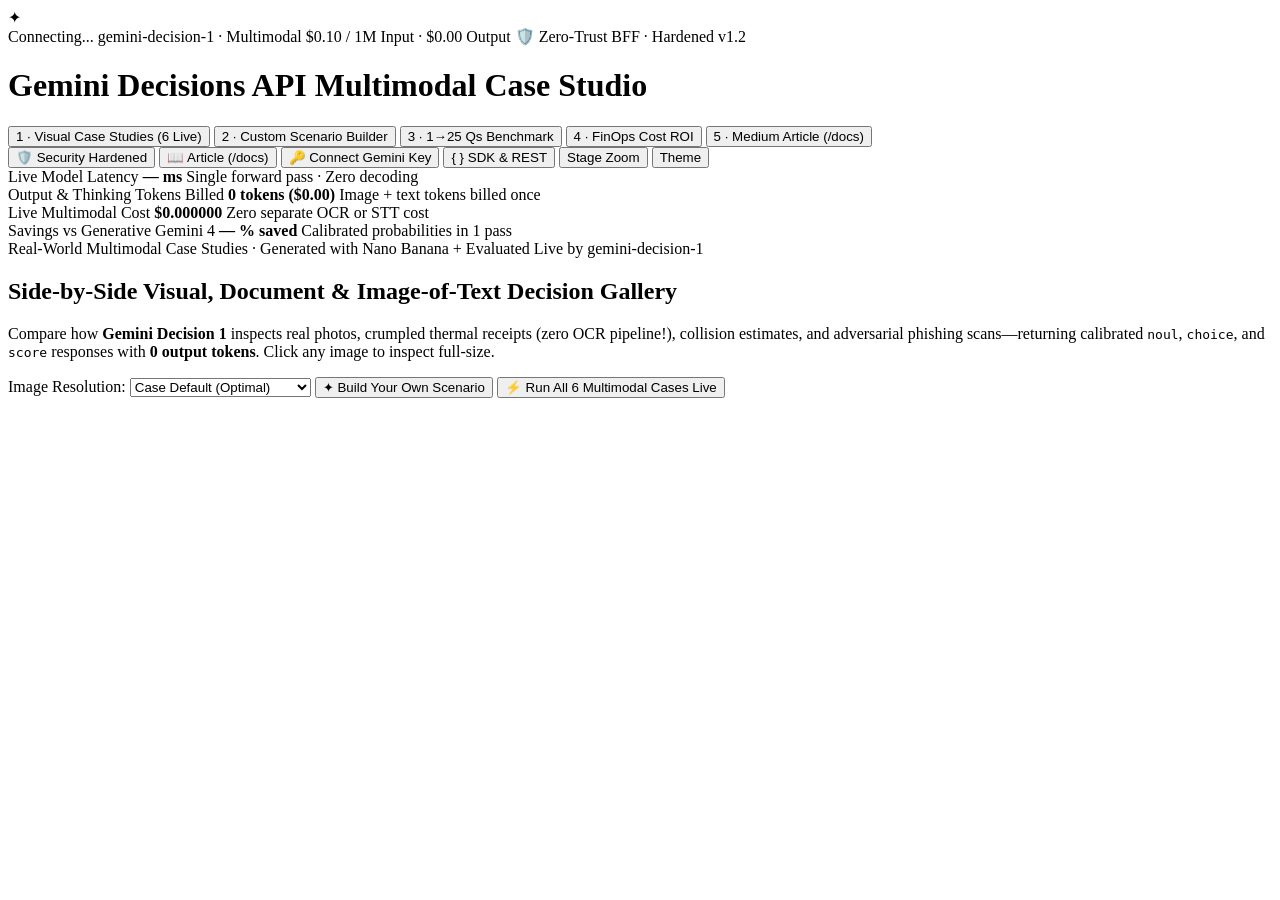
==== commit 47f30619: "feat(ui,security): surface live CyberStrike security scorecard, Case C2 gate banner, auto CSRF refre" ====
--- a/demos/gemini_decisions_conference/static/index.html
+++ b/demos/gemini_decisions_conference/static/index.html
@@ -16,7 +16,8 @@
     }
   }
   </script>
-  <link rel="stylesheet" href="/static/styles.css?v=5">
+  <link rel="icon" href="/favicon.ico" type="image/svg+xml">
+  <link rel="stylesheet" href="/static/styles.css?v=7">
 </head>
 <body>
   <header class="topbar">
@@ -27,6 +28,7 @@
           <span class="pill pill-live" id="apiStatusPill">Connecting...</span>
           <span class="pill pill-model">gemini-decision-1 · Multimodal</span>
           <span class="pill pill-price">$0.10 / 1M Input · $0.00 Output</span>
+          <span class="pill pill-security" id="securityPosturePill">🛡️ Zero-Trust BFF · Hardened v1.2</span>
         </div>
         <h1 class="app-title">Gemini Decisions API <span class="title-accent">Multimodal Case Studio</span></h1>
       </div>
@@ -51,6 +53,9 @@
     </nav>
 
     <div class="topbar-actions">
+      <button type="button" class="btn btn-outline btn-security" id="btnOpenSecurityModal" title="Inspect Live CyberStrike Security &amp; Zero-Trust BFF Audit Scorecard">
+        🛡️ Security Hardened
+      </button>
       <button type="button" class="btn btn-outline" id="btnNavArticle" title="Read &amp; Copy the Medium Technical Article">
         📖 Article (/docs)
       </button>
@@ -124,7 +129,7 @@
       </div>
     </div>
 
-    <div id="batchSummaryBanner" class="comparison-mini-card hidden" style="margin-top: 0.9rem;"></div>
+    <div id="batchSummaryBanner" class="comparison-mini-card hidden mt-09"></div>
 
     <div id="casesGalleryContainer" class="cases-gallery-container"></div>
   </main>
@@ -135,11 +140,11 @@
       <!-- Column 1: Custom Scenario Builder + Presets -->
       <aside class="studio-column scenario-sidebar" aria-label="Custom Scenario Builder and Presets">
         <div class="custom-builder-card">
-          <div class="panel-header" style="margin-bottom: 0.35rem;">
+          <div class="panel-header mb-035">
             <h2>✦ Your Own Scenarios</h2>
             <span class="badge-accent" id="sidebarKeyBadge">Demo Key</span>
           </div>
-          <p class="helper-copy" style="margin-bottom: 0.55rem;">
+          <p class="helper-copy mb-055">
             Start from a blank canvas, upload your own photo/PDF/audio, or customize a starter template with your Gemini API key:
           </p>
           <button type="button" class="btn btn-primary btn-block-full" id="btnStartBlankScenario">
@@ -153,7 +158,7 @@
           </div>
         </div>
 
-        <div class="panel-header" style="margin-top: 0.95rem;">
+        <div class="panel-header mt-095">
           <h2>Built-In Presets</h2>
           <span class="subtle-tag">6 Scenarios</span>
         </div>
@@ -232,7 +237,7 @@
             </div>
             <div class="drawer-row">
               <label for="newQInstructions">Question Instructions</label>
-              <input type="text" id="newQInstructions" placeholder="e.g. Does this request require immediate CFO sign-off?" maxlength="500">
+              <input type="text" id="newQInstructions" placeholder="e.g. Does this request require immediate CFO sign-off?" maxlength="2000">
             </div>
             <div class="drawer-row hidden" id="newQCriteriaWrap">
               <label for="newQCriteria" id="newQCriteriaLabel">Options / Rubric Levels (one per line)</label>
@@ -264,7 +269,7 @@
             </label>
             <span class="gate-tally" id="gateTallyBadge">Auto: — · Escalate: —</span>
           </div>
-          <input type="range" id="sliderThreshold" min="0.50" max="0.99" step="0.01" value="0.75">
+          <input type="range" id="sliderThreshold" min="0.05" max="0.99" step="0.01" value="0.75">
           <p class="threshold-hint">
             Drag live on stage: answers with <code>confidence ≥ τ</code> execute deterministically; lower-confidence or high-threat inputs escalate to <strong>Gemini 4 Carbon</strong> or CyberStrike.
           </p>
@@ -490,7 +495,7 @@
         </div>
       </div>
 
-      <aside class="publish-helper" style="margin-bottom: 2rem;">
+      <aside class="publish-helper mb-20">
         <strong>Ready to publish on Medium in 10 seconds:</strong>
         Option 1 — Go to <a href="https://medium.com/p/import" target="_blank" rel="noopener noreferrer">medium.com/p/import</a> and paste <code>https://gemini-decisions-studio-1085727639300.us-central1.run.app/docs</code> (Medium automatically imports headings, code blocks, and all 6 case-study images).
         Option 2 — Click <strong>Copy Rich Story for Medium</strong> above, open <a href="https://medium.com/new-story" target="_blank" rel="noopener noreferrer">medium.com/new-story</a>, and press <code>Cmd+V</code> / <code>Ctrl+V</code>.
@@ -644,10 +649,11 @@
 
         <hr>
 
-        <h2>4. Cloud Run Architecture: Zero-Trust BYOK &amp; FinOps Savings</h2>
+        <h2>4. Cloud Run Architecture: CyberStrike-Hardened Zero-Trust BYOK &amp; FinOps Savings</h2>
 
         <ul>
-          <li><strong>Session-Bound <code>AES-256-GCM</code> BYOK Cookies:</strong> Personal Google AI Studio keys are verified live and encrypted inside an <code>__Host-decisions_byok</code> cookie bound via AAD to the user's session ID—never touching browser <code>localStorage</code>.</li>
+          <li><strong><code>HKDF-SHA256</code> + <code>AES-256-GCM</code> Session-Bound BYOK Cookies:</strong> Personal Google AI Studio keys are verified live, rotated onto a fresh session &amp; CSRF token, and encrypted with domain-separated <code>HKDF-SHA256</code> subkeys (<code>kid</code> key-ring rotation) inside an <code>__Host-decisions_byok</code> cookie (<code>HttpOnly; Secure; SameSite=Strict</code>) bound via AEAD <code>AAD</code>—never touching browser <code>localStorage</code>.</li>
+          <li><strong>Streaming DoS, Decompression-Bomb &amp; Cloud Run IAM Hardening:</strong> A pure ASGI <code>13.5 MB</code> streaming body cap aborts oversized uploads before RAM buffering, paired with <code>8 MB</code> magic-byte + pixel-dimension verification, non-spoofable rightmost Cloud Run <code>X-Forwarded-For</code> LLM rate limiting, per-request CSP nonces (zero inline styles), HSTS, and a dedicated least-privilege non-root Cloud Run runtime service account.</li>
           <li><strong>85x–161x Lower FinOps Spend:</strong> At 250,000 multi-question requests/day (6 questions over 1,400 shared input tokens), monthly inference cost drops from <strong>$10,800–$20,300/month</strong> on generative JSON pipelines down to <strong>$126.60/month</strong> on <code>gemini-decision-1</code>.</li>
         </ul>
 
@@ -722,12 +728,12 @@
         Checking key connection status...
       </div>
 
-      <p class="helper-copy" style="margin: 0.65rem 0;">
+      <p class="helper-copy my-065">
         Connect your own <strong>Google AI Studio API Key</strong> to test unlimited custom scenarios, upload your own photos/receipts/PDFs/audio, and run benchmarks on your own quota. Get a key at
         <a href="https://aistudio.google.com/apikey" target="_blank" rel="noopener noreferrer" class="inline-link">aistudio.google.com/apikey</a>.
       </p>
 
-      <div class="field-group" style="margin-top: 0.75rem;">
+      <div class="field-group mt-075">
         <label for="inputUserGeminiKey" class="section-kicker">Google AI Studio Gemini API Key</label>
         <div class="byok-input-row">
           <input
@@ -744,7 +750,7 @@
       </div>
 
       <p class="security-footnote">
-        🔒 <strong>Zero Browser Storage Policy:</strong> Your key is never saved in <code>localStorage</code> or exposed to scripts. It is encrypted server-side with <code>AES-256-GCM</code> inside a session-bound <code>HttpOnly; Secure; SameSite=Strict</code> cookie and cleared immediately when you disconnect.
+        🔒 <strong>Zero Browser Storage Policy:</strong> Your key is never saved in <code>localStorage</code> or exposed to scripts. Connecting rotates your session &amp; CSRF token, encrypts the key via <code>HKDF-SHA256</code> + <code>AES-256-GCM</code> inside a session-bound <code>__Host-decisions_byok</code> (<code>HttpOnly; Secure; SameSite=Strict</code>) cookie, and clears it with RFC 6265bis <code>Secure</code> attributes immediately when you disconnect.
       </p>
 
       <div class="byok-modal-actions">
@@ -754,6 +760,45 @@
     </div>
   </dialog>
 
-  <script src="/static/app.js?v=5" nonce="__CSP_NONCE__"></script>
+  <!-- NATIVE MODAL DIALOG: CYBERSTRIKE ZERO-TRUST SECURITY AUDIT SCORECARD -->
+  <dialog id="securityAuditDialog" closedby="any" aria-labelledby="securityModalTitle" class="inspector-dialog">
+    <div class="dialog-inner">
+      <div class="dialog-header">
+        <div>
+          <span class="badge-accent" id="securityModalKicker">CyberStrike Security &amp; Bug Audit · v1.2 Hardened</span>
+          <h2 id="securityModalTitle">Zero-Trust Cloud Run BFF &amp; Cryptographic Controls</h2>
+        </div>
+        <div class="dialog-header-actions">
+          <a href="https://github.com/moshem-a/gemini-decision-1/blob/main/SECURITY.md" target="_blank" rel="noopener noreferrer" class="btn btn-sm btn-outline">↗ SECURITY.md</a>
+          <form method="dialog">
+            <button type="submit" class="btn btn-sm btn-ghost">✕ Close</button>
+          </form>
+        </div>
+      </div>
+
+      <div class="security-summary-strip" id="securitySummaryStrip">
+        <div class="security-summary-item">
+          <span>Audit Status</span>
+          <strong id="secAuditStatusVal">HARDENED · 0 Open Findings</strong>
+        </div>
+        <div class="security-summary-item">
+          <span>Session &amp; BYOK KDF</span>
+          <strong id="secKdfVal">HKDF-SHA256 + AES-256-GCM</strong>
+        </div>
+        <div class="security-summary-item">
+          <span>Rate &amp; Stream Guards</span>
+          <strong id="secRateVal">13.5 MB Stream Cap · 24/min LLM</strong>
+        </div>
+        <div class="security-summary-item">
+          <span>CyberStrike Escalation Model</span>
+          <strong id="secCyberModelVal">gemini-v4p1s-rev25-skimaki-cyber-permissive-raw-thoughts</strong>
+        </div>
+      </div>
+
+      <div class="security-controls-grid" id="securityControlsGrid"></div>
+    </div>
+  </dialog>
+
+  <script src="/static/app.js?v=7" nonce="__CSP_NONCE__"></script>
 </body>
 </html>
